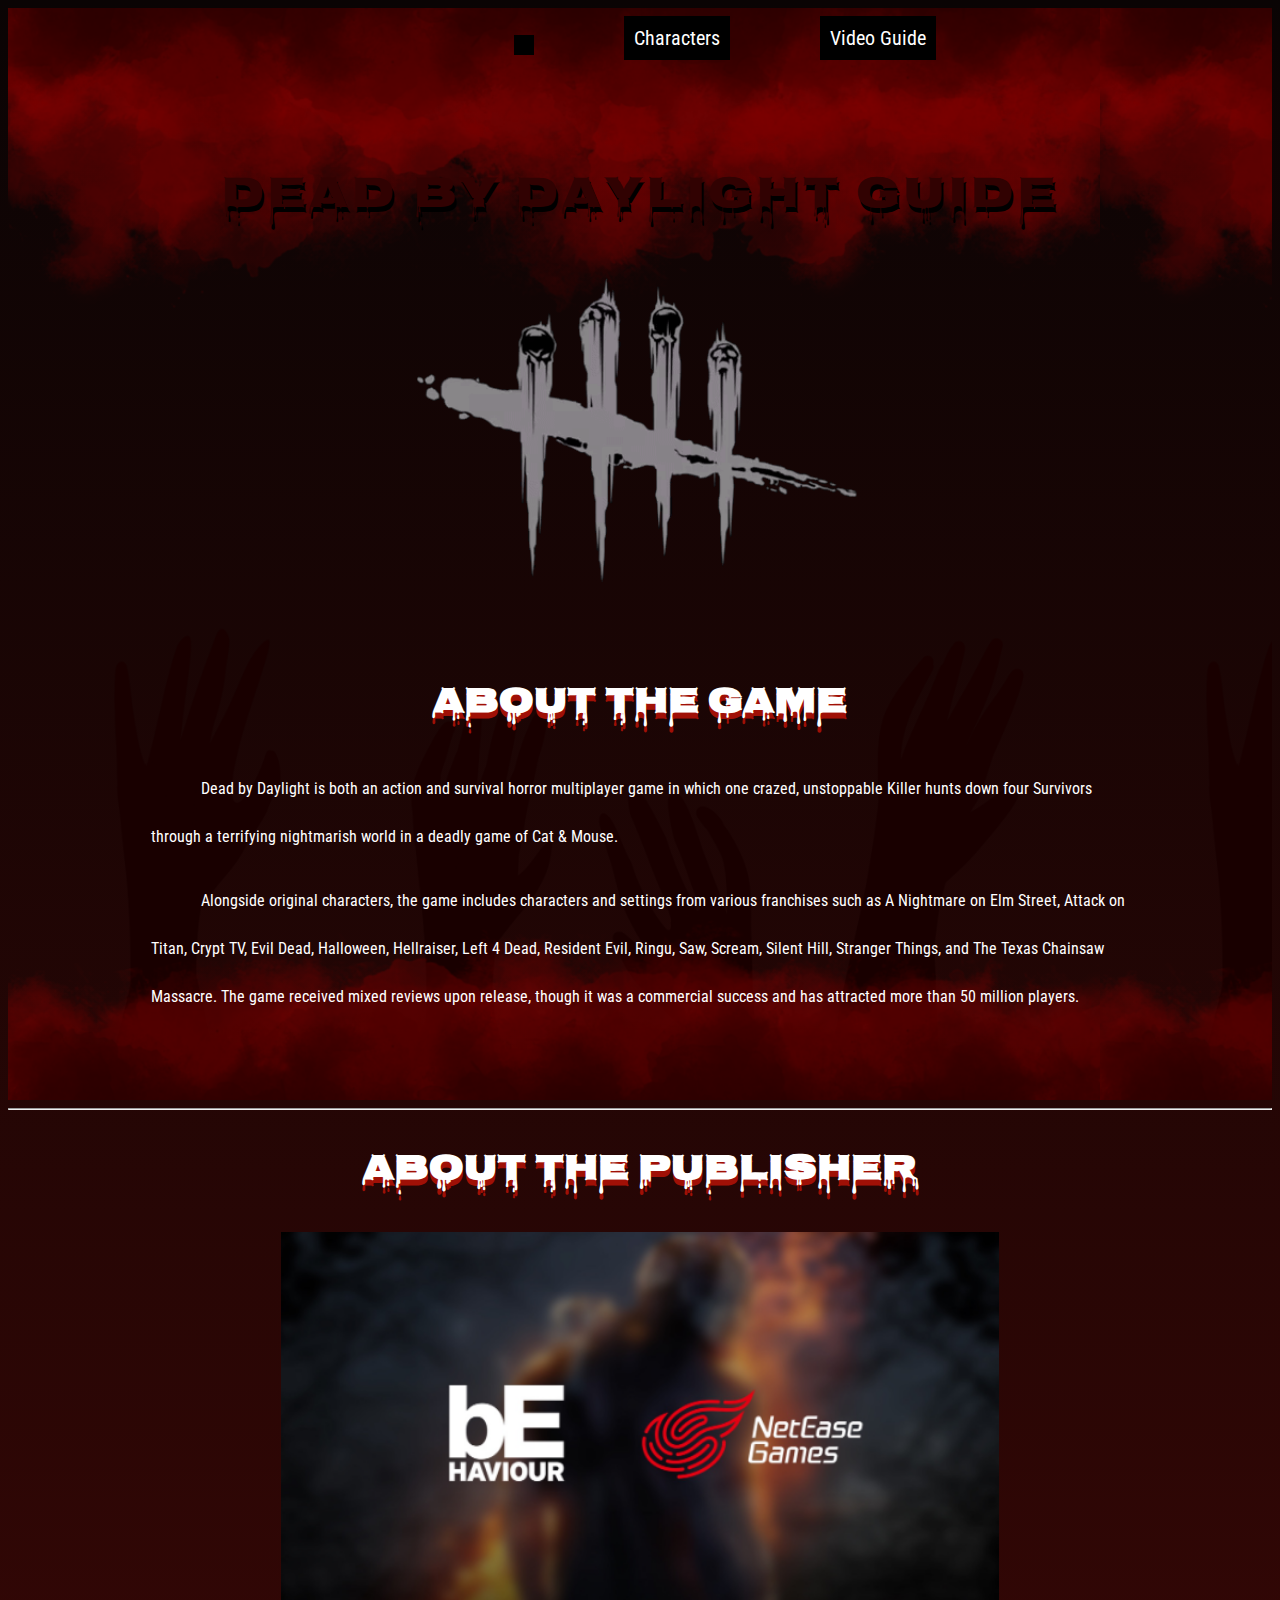
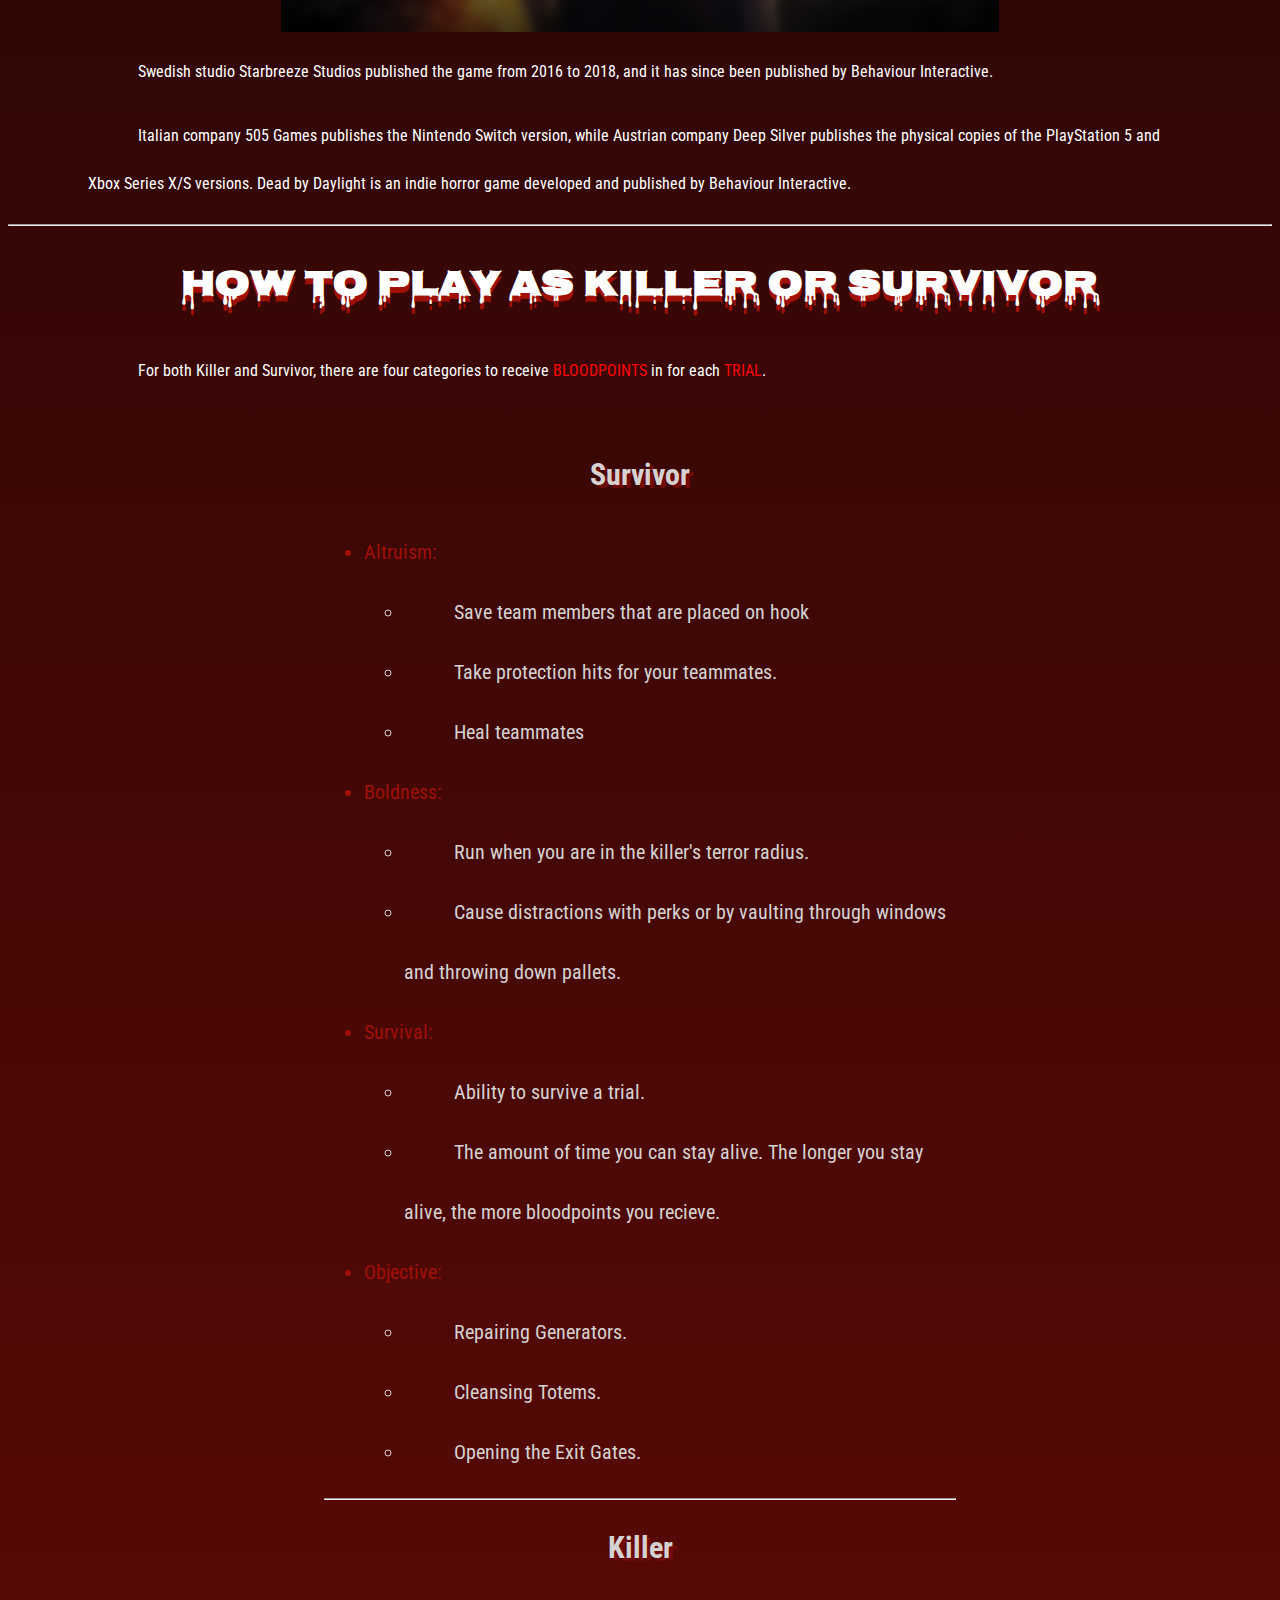
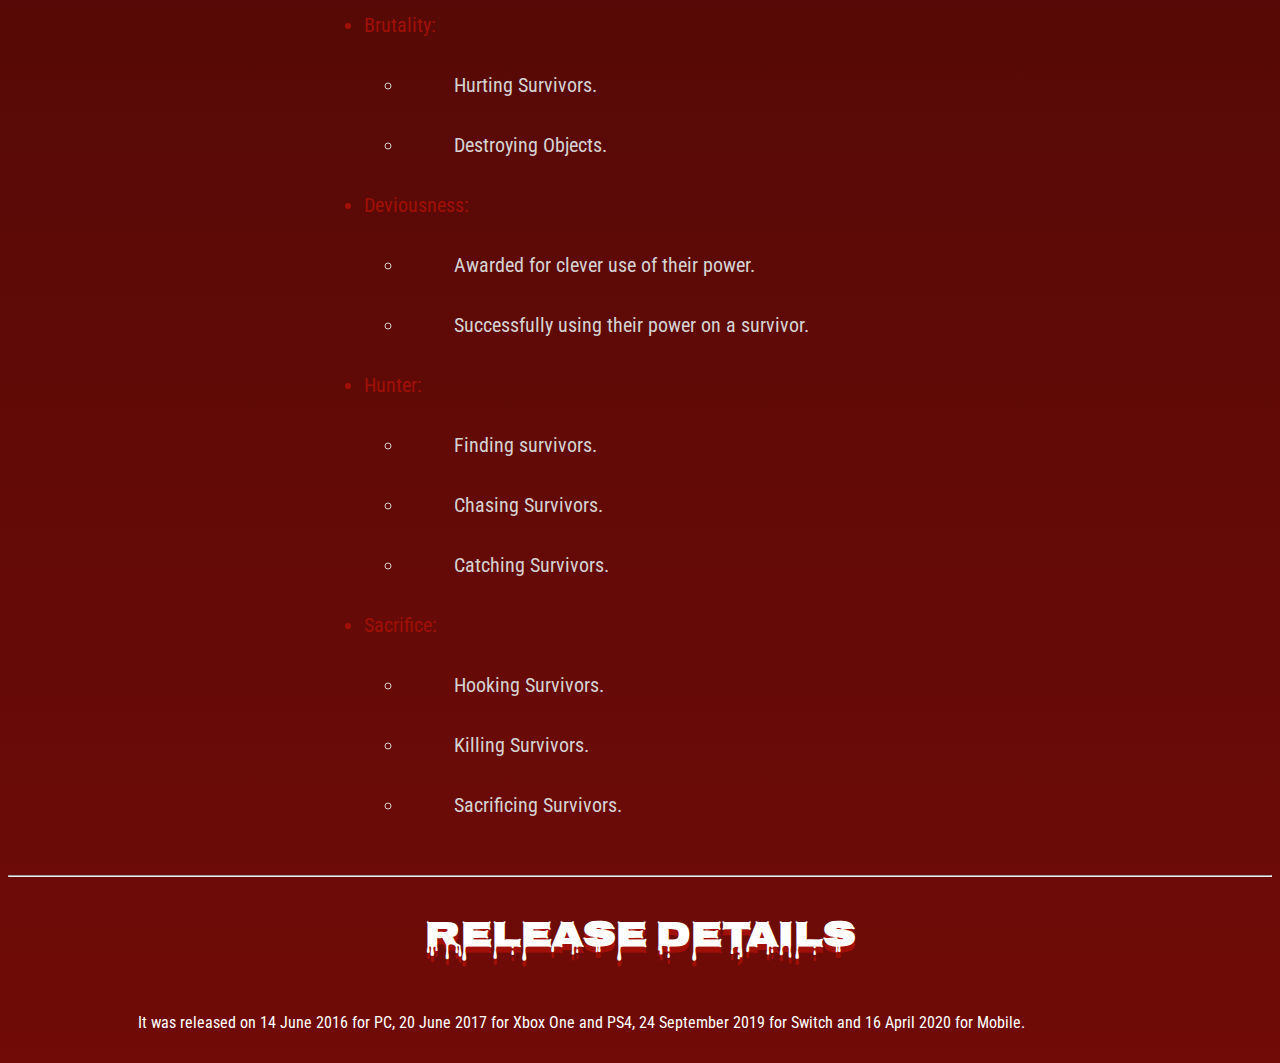
==== index.html @ 6df0ab93 "Update Css" ====
<!DOCTYPE html>
<html lang="en">
<head>
    <meta charset="UTF-8">
    <meta http-equiv="X-UA-Compatible" content="IE=edge">
    <meta name="viewport" content="width=device-width, initial-scale=1.0">
    
    <link rel="preconnect" href="https://fonts.googleapis.com">
    <link rel="preconnect" href="https://fonts.gstatic.com" crossorigin>
    <link href="https://fonts.googleapis.com/css2?family=Nosifer&display=swap" rel="stylesheet">
    <link rel="preconnect" href="https://fonts.googleapis.com">
    <link rel="preconnect" href="https://fonts.gstatic.com" crossorigin>
    <link href="https://fonts.googleapis.com/css2?family=Nosifer&family=Roboto+Condensed&display=swap" rel="stylesheet">
    <link href='https://css.gg/home.css' rel='stylesheet'>

    <link rel="stylesheet" href="static/stylesheets/dbd.css">
    
    <title>Dead by Daylight Facts</title>
</head>
<body>
<!-- NavBar -->
<nav>
    <ul><a href="index.html"><button type="submit"><i class="gg-home"></i></button></a></ul>
    <ul><a href="static/templates/characters.html"><button type="submit">Characters</button></a></ul>
    <ul><a href="https://www.youtube.com/watch?v=MirsEPhMPgMBeginner's"><button type="submit">Video Guide</button></a></ul>
</nav>
<div class="about-section">
<h1 style = 'color:rgb(49, 2, 2)' class ="big" id="title">Dead by Daylight Guide</h1>
    <audio id = 'dbdAudio'>
        <source src="static/audio/DBDaudio.mp3">
    </audio>
    <img src="static/images/DBD logo.gif" height="600" id="logo">   
    <h2>About the Game</h2>
    
    <p> Dead by Daylight is both an action and survival horror multiplayer game in which one crazed, unstoppable Killer hunts down four Survivors through a 
        terrifying nightmarish world in a deadly game of Cat & Mouse.</p>
    <p>Alongside original characters, the game includes characters and settings
        from various franchises such as A Nightmare on Elm Street, Attack on Titan, Crypt TV, 
        Evil Dead, Halloween, Hellraiser, Left 4 Dead, Resident Evil, Ringu, Saw, Scream, Silent Hill, 
        Stranger Things, and The Texas Chainsaw Massacre. The game received mixed reviews upon release,
        though it was a commercial success and has attracted more than 50 million players.</p>
    </div>
    <hr>
    <h2>About the Publisher</h2>
    <div class="picture-background">
     <img src="static/images/behaviour.png" height="400" id="logo2"> 
    </div>
     <p>Swedish studio Starbreeze Studios published the game from 2016 to 2018, and it has 
    since been published by Behaviour Interactive.</p>
    
    <p>Italian company 505 Games publishes the Nintendo Switch version, 
    while Austrian company Deep Silver publishes the 
    physical copies of the PlayStation 5 and Xbox Series X/S versions.
    Dead by Daylight is an indie horror game developed and published by Behaviour Interactive.</p>
    <hr>
    <h2>How to Play as Killer or Survivor</h2>
   <p>For both Killer and Survivor, there are four categories to receive <a href="https://deadbydaylight.fandom.com/wiki/Bloodpoints#:~:text=Bloodpoints%20are%20the%20general%20progression%20Currency%20for%20a%20Player's%20Characters.&text=Bloodpoints%20are%20added%20to%20a,Character's%20Level%20until%20Level%2050.">bloodpoints</a> in for each <a href="https://deadbydaylight.fandom.com/wiki/Trials#:~:text=Trials%20take%20place%20on%20a,to%20sacrifice%20them%20on%20Hooks%20.">trial</a>.
   </p>

<div class="player-section">
 <div id="container">
    <div class="survivorInfo">
     <h3>Survivor</h3>
       <ul id="categories">
        <li>Altruism:
            <ul>
                <li>Save team members that are placed on hook</li>
                <li>Take protection hits for your teammates.</li>
                <li>Heal teammates</li>
            </ul>
        </li>
        <li>Boldness:
            <ul>
                <li>Run when you are in the killer's terror radius.</li>
                <li>Cause distractions with perks or by vaulting through windows and throwing down pallets.</li>
            </ul>
        </li>
        <li>Survival:
            <ul>
                <li>Ability to survive a trial.</li>
                <li>The amount of time you can stay alive. The longer you stay alive, the more bloodpoints you recieve. </li>  
            </ul>
        </li>
        <li>Objective:
            <ul>
                <li>Repairing Generators.</li>
                <li>Cleansing Totems.</li>
                <li>Opening the Exit Gates.</li>
            </ul>
        </li>
    </ul>
</div>
<hr>
<div class="killerInfo">
  <h3>Killer</h3>
  <ul id="categories">
    <li>Brutality:
        <ul>
            <li>Hurting Survivors.</li>
            <li>Destroying Objects.</li>
        </ul>
    </li>
    <li>Deviousness:
        <ul>
            <li>Awarded for clever use of their power.</li>
            <li>Successfully using their power on a survivor.</li>
        </ul>
    </li>
    <li>Hunter:
        <ul>
            <li>Finding survivors.</li>
            <li>Chasing Survivors.</li>
            <li>Catching Survivors.</li>
        </ul>
    </li>
    <li>Sacrifice:
        <ul>
            <li>Hooking Survivors.</li>
            <li>Killing Survivors.</li>
            <li>Sacrificing Survivors.</li>
        </ul>
    </li>
  </ul>
</div>
</div>
</div> 
<hr> 
<h2> Release Details</h2> 

  <p> It was released on 14 
June 2016 for PC, 20 June 2017 for Xbox One and PS4, 24 September 2019 for Switch and 
16 April 2020 for Mobile.</p>  
<script
  src="https://code.jquery.com/jquery-3.6.1.min.js"
  integrity="sha256-o88AwQnZB+VDvE9tvIXrMQaPlFFSUTR+nldQm1LuPXQ="
  crossorigin="anonymous"></script>
<script src="static/javascript/scripts.js"></script>
</body>
</html>
---- static/stylesheets/dbd.css ----
html
{font-family: Roboto Condensed, Arial, Helvetica, sans-serif;
    background: linear-gradient(#0a0404, #700b07);
    color: white;
}
@media (max-width:1000px) {
 html {
    font-family: Roboto Condensed, Arial, Helvetica, sans-serif;
    background-color: linear-gradient(#0a0404, #700b07);
    color: white;
 }
}

nav {
    text-align: center;
    display: flex;
    justify-content: center;
    background-image: url("https://media.tenor.com/h67fjCMSvGUAAAAC/fire-flames.gif");
    background-size: contain;
    background-repeat: repeat;
    position: fixed;
    width: 105%;
    top: 0;
    z-index: 1;
}
  /* nav ul {
    display: inline;
    
} */ 
p {
    margin-left: 5em;
    margin-right: 5em;
}

#title{ 
    transition: color 800ms;
    transition: all 2s;
    /* text-shadow: rgb(150, 4, 4) 0px 6px; */
    text-align: center; 
    letter-spacing: .2rem;
    font-weight: 100;
    font-size: 3.5vw;
    font-family: Nosifer, fantasy;
    text-shadow: black 2px 5px;
   color: rgb(204, 199, 199);
   height: 100px;
   padding-top: 5%;
   transition: font-size: 1s, color 3s; 
   
}
#title:hover {
    cursor: pointer;
    transition: color 300ms;
    transition: all 1.6s;
    text-shadow: rgb(150, 148, 148) 0px 6px;
}

h2{ 
    text-align: center;
    font-family: Nosifer, fantasy;
    text-shadow: #a01006 0px 6px;
    font-size: 2.8vw;
}
h2:hover {
    cursor: default;
}

h3 {
font-size: 30px;
text-align: center;
text-shadow: #700b07 4px 3px;

}

body p, ul {
line-height: 3;
text-indent: 50px;
}

a {
text-decoration: none;
color: rgb(252, 6, 6);
font-family: Roboto Condensed;
font-size: 1rem;
text-transform: uppercase;
}

button {
  background-color: black;
  border: none;
  color: white;
  padding: 10px;
  text-align: center;
  text-decoration: none;
  /* text-shadow: #0a0404 4px 4px; */
  display: inline-block;
  font-size: 20px;
  font-family: Roboto Condensed, Arial;
}

button:hover {
    background-color: #790c04;
  outline: 2px solid #faf9f9;
  color: rgb(235, 229, 229);
  padding: 10px;
  text-align: center;
  text-decoration: none;
  display: inline-block;
  font-size: 20px;
  font-family: Roboto Condensed, Arial;
}

#logo { 
    display: block;
  margin-left: auto;
  margin-right: auto;
  margin-top: -15%;
  margin-bottom: -10%;
  height: 50vw;
  /* position: absolute;
  top: 10%;
  left: -1%;
  height: 170px; */

}

#logo2 { 
    display: block;
  margin-left: auto;
  margin-right: auto;
}

#container {
    width: 50%;
    color: rgb(214, 210, 210);
    background-image: url("https://cdn.shopify.com/s/files/1/0176/7420/7304/products/KH04898_2.jpg?v=1619084296&width=1100");
    margin: auto;
    padding: 1em; 
    display: block;
}

li {
    font-size: 20px;
    color: rgb(214, 210, 210);
}

#categories > li {
    font-size: 20px;
    color: #a01006;
}

.big {
    transform: scale(1.0);
}
.big:hover {
    transform: scale(1.1);
}

.small {
    transform: scale(.9);
}

.player-section {
    background-image: url("/static/images/blood.png");
    background-repeat: repeat;
    display: flex;
    background-size: contain;
}

.about-section {
    background-image: url("/static/images/hands.png");
    background-repeat: repeat;
    background-size: contain;
    padding: 5%;
}

.picture-background {
    background-image: url("/static/images/blood.png");
    background-repeat: repeat;
    display: flex;
    background-size: cover;
}
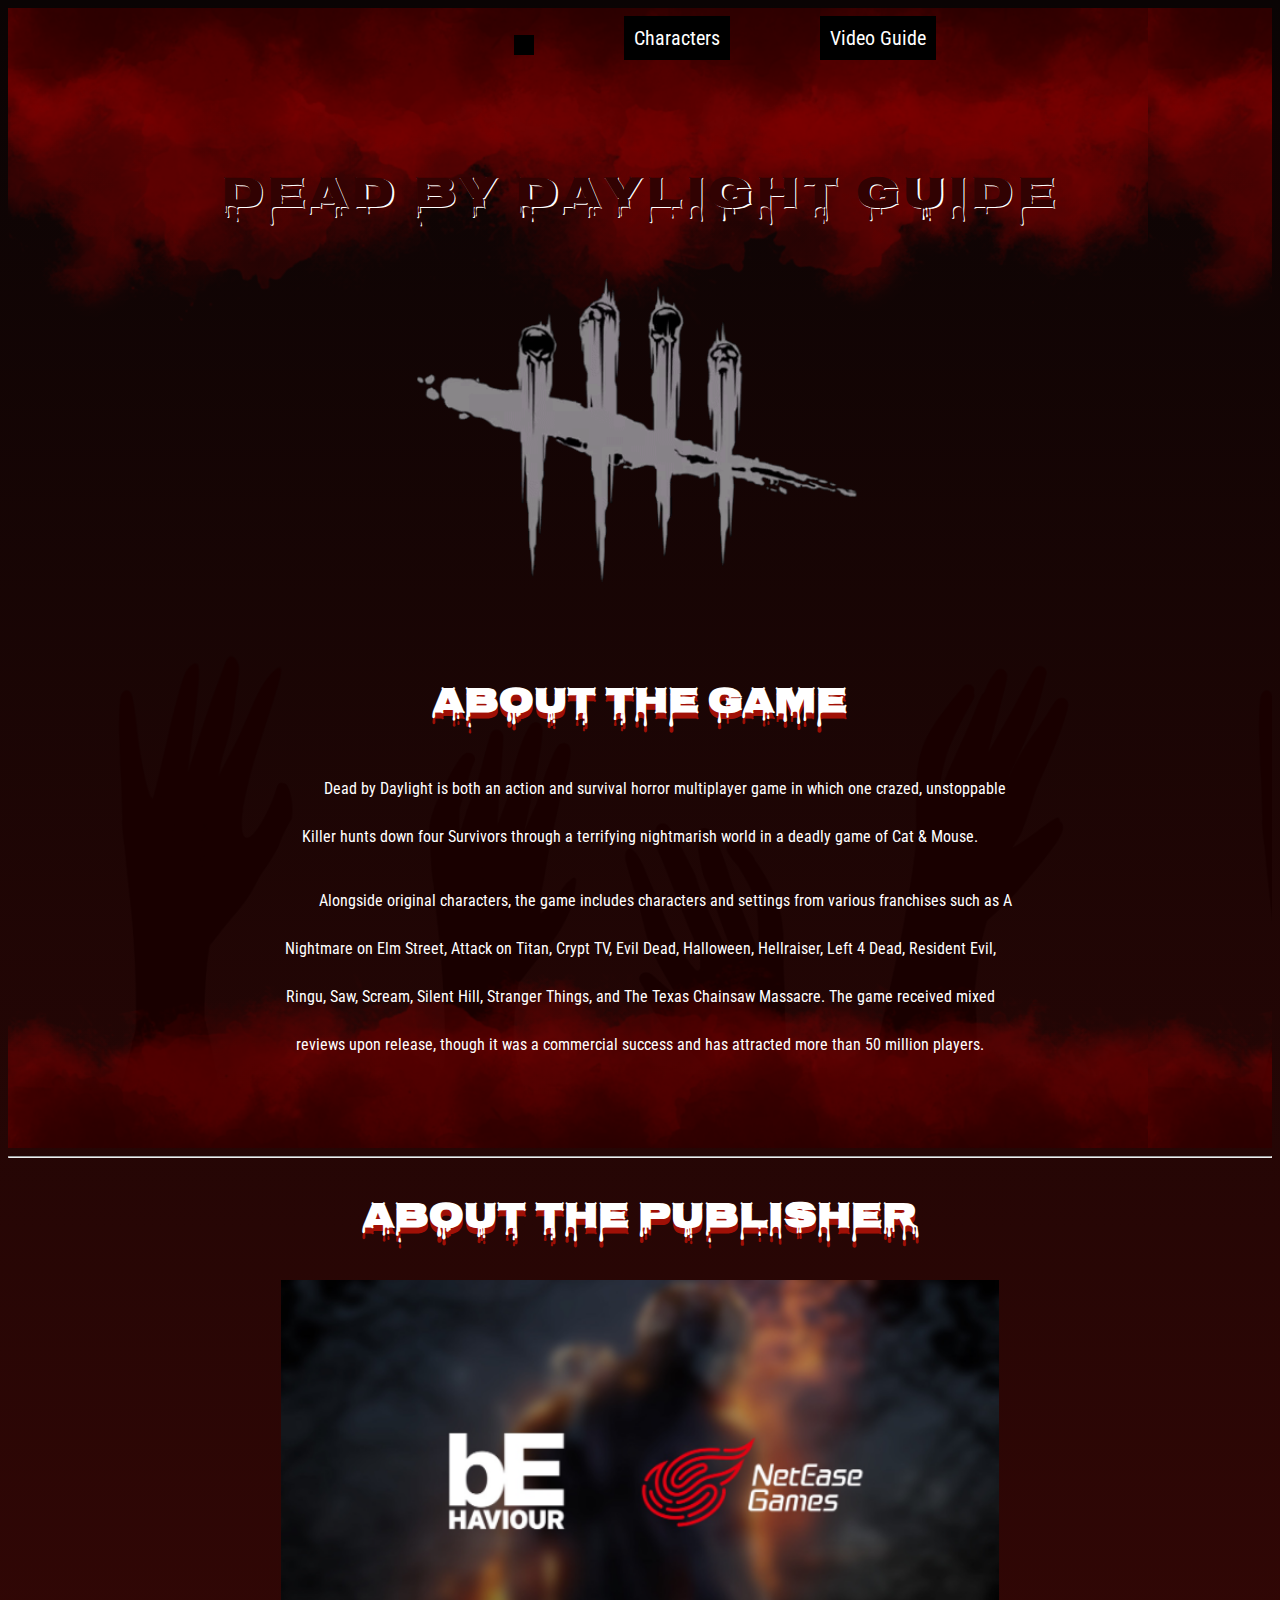
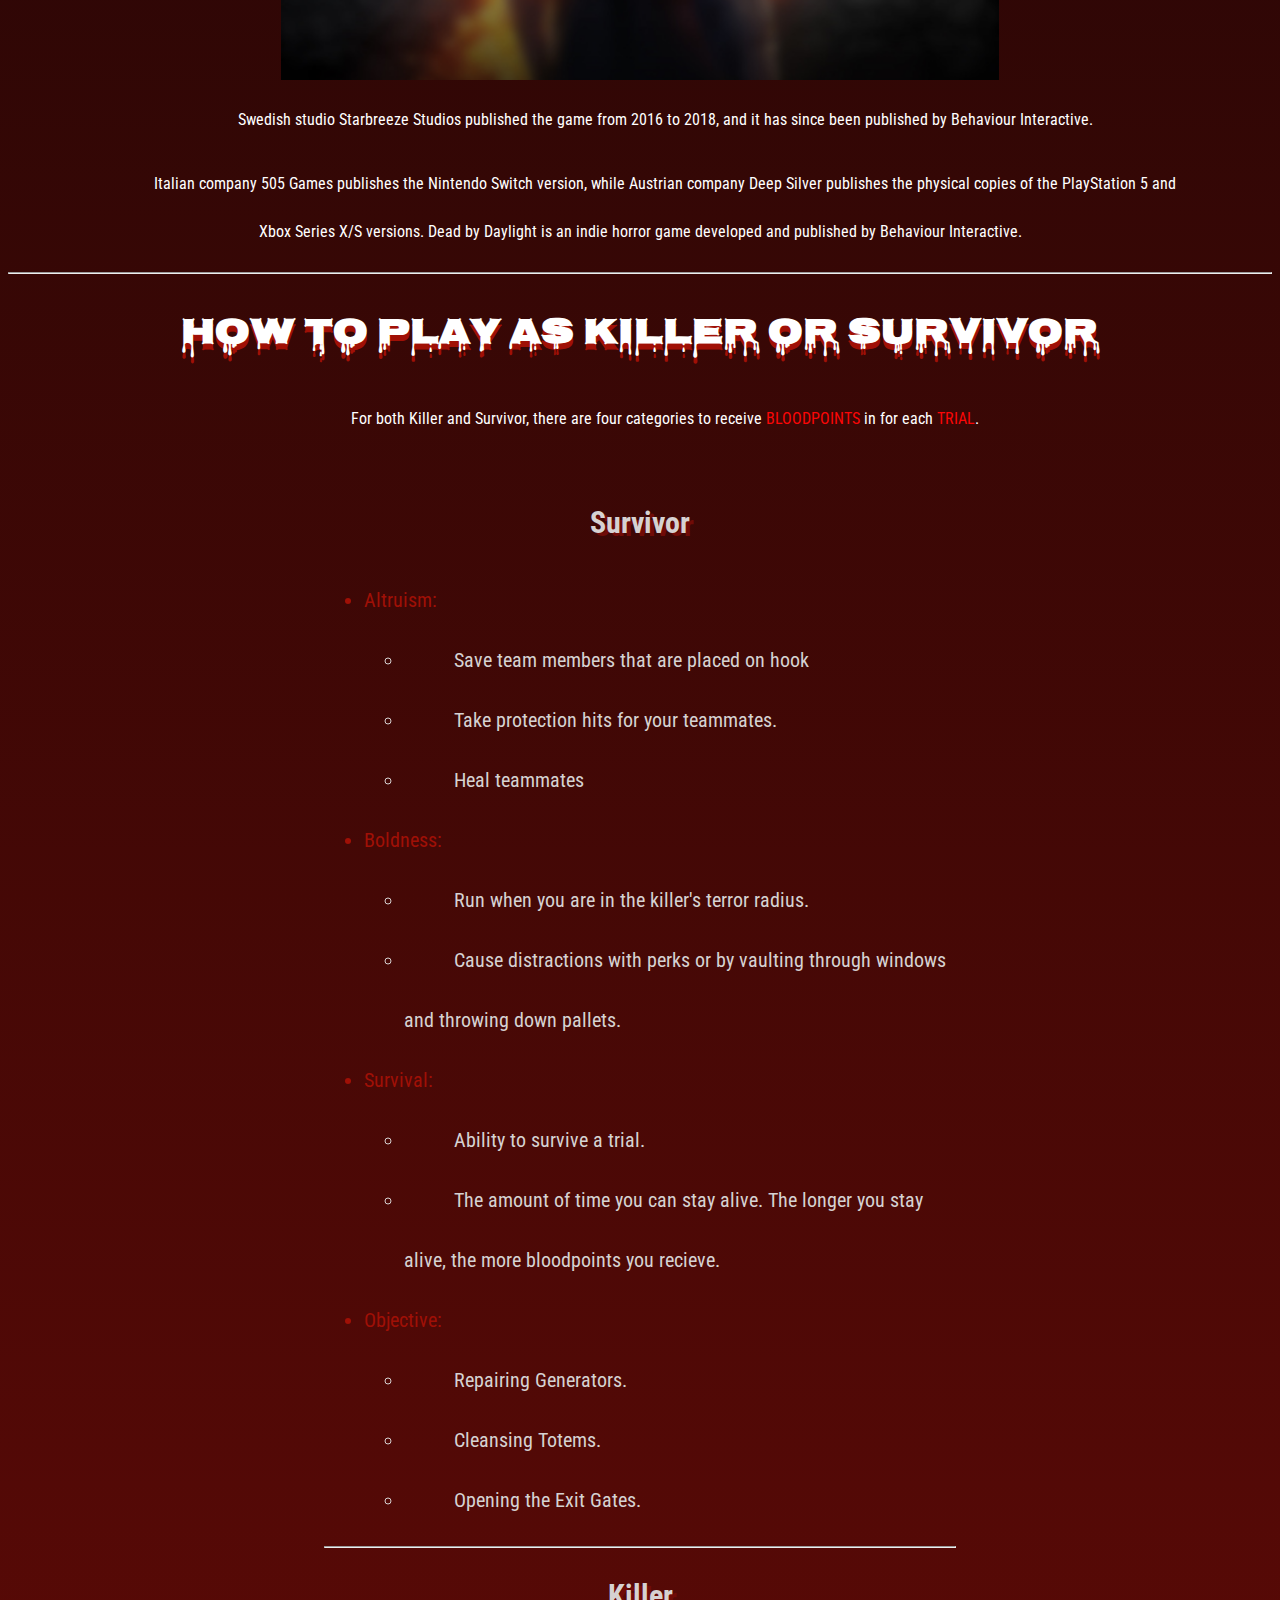
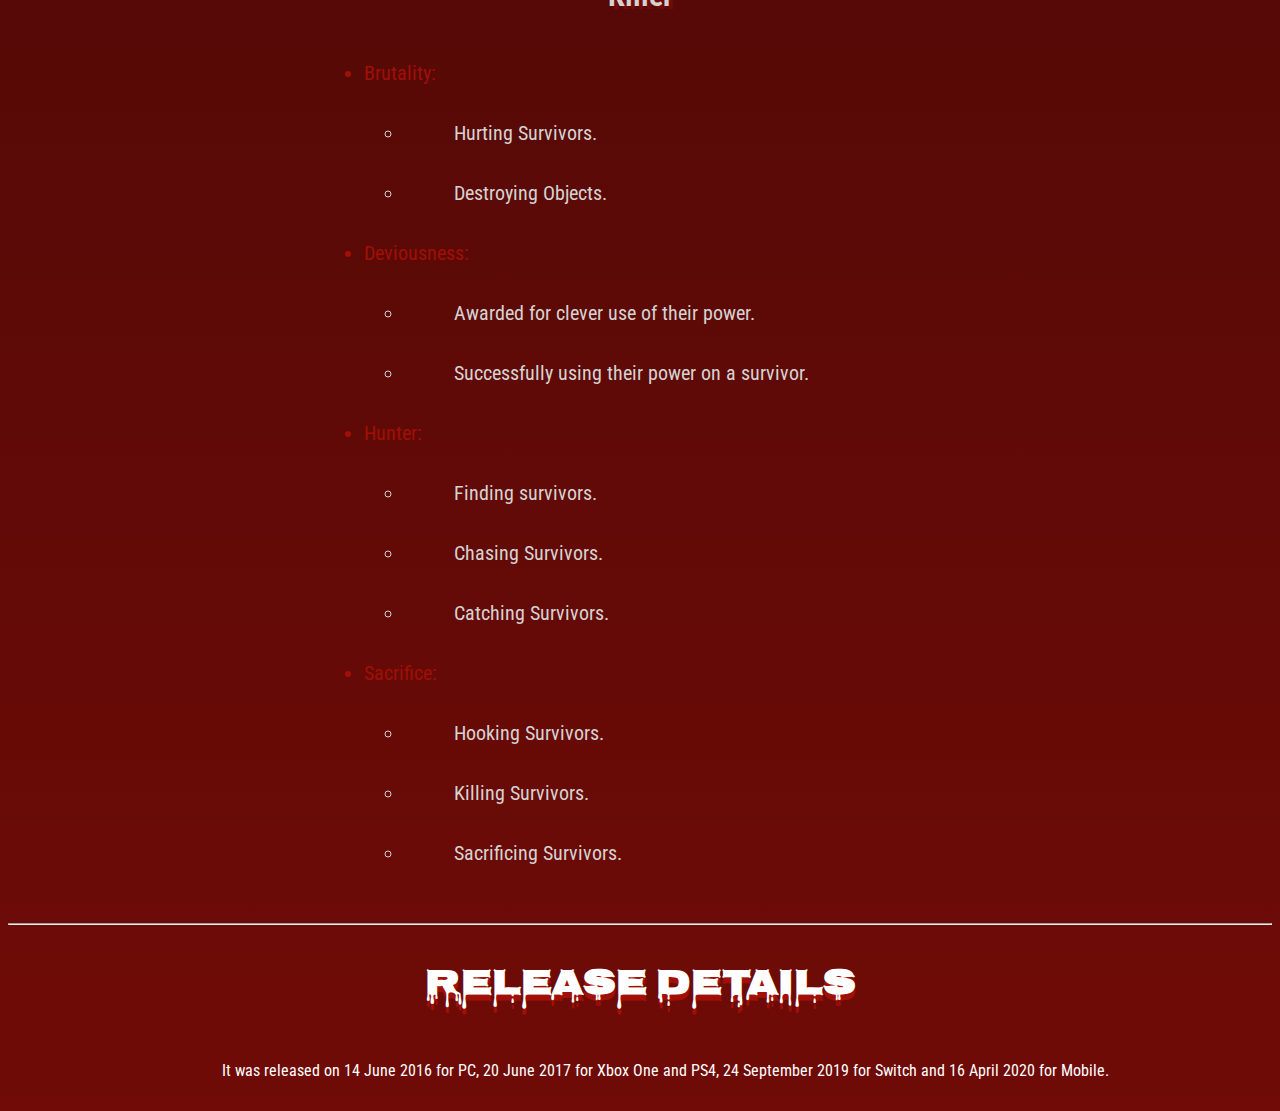
==== commit da2a8ba7: "update css" ====
--- a/index.html
+++ b/index.html
@@ -32,9 +32,11 @@
     <img src="static/images/DBD logo.gif" height="600" id="logo">   
     <h2>About the Game</h2>
     
-    <p> Dead by Daylight is both an action and survival horror multiplayer game in which one crazed, unstoppable Killer hunts down four Survivors through a 
+    <p style="padding-left: 10%; padding-right: 10%; text-align: center;"> 
+        Dead by Daylight is both an action and survival horror multiplayer game in which one crazed, unstoppable Killer hunts down four Survivors through a 
         terrifying nightmarish world in a deadly game of Cat & Mouse.</p>
-    <p>Alongside original characters, the game includes characters and settings
+    <p style="padding-left: 10%; padding-right: 10%; text-align: center;">
+        Alongside original characters, the game includes characters and settings
         from various franchises such as A Nightmare on Elm Street, Attack on Titan, Crypt TV, 
         Evil Dead, Halloween, Hellraiser, Left 4 Dead, Resident Evil, Ringu, Saw, Scream, Silent Hill, 
         Stranger Things, and The Texas Chainsaw Massacre. The game received mixed reviews upon release,
@@ -45,16 +47,18 @@
     <div class="picture-background">
      <img src="static/images/behaviour.png" height="400" id="logo2"> 
     </div>
-     <p>Swedish studio Starbreeze Studios published the game from 2016 to 2018, and it has 
-    since been published by Behaviour Interactive.</p>
+    <div style="text-align: center;">
+        <p>Swedish studio Starbreeze Studios published the game from 2016 to 2018, and it has 
+        since been published by Behaviour Interactive.</p>
     
-    <p>Italian company 505 Games publishes the Nintendo Switch version, 
-    while Austrian company Deep Silver publishes the 
-    physical copies of the PlayStation 5 and Xbox Series X/S versions.
-    Dead by Daylight is an indie horror game developed and published by Behaviour Interactive.</p>
+        <p>Italian company 505 Games publishes the Nintendo Switch version, 
+        while Austrian company Deep Silver publishes the 
+        physical copies of the PlayStation 5 and Xbox Series X/S versions.
+        Dead by Daylight is an indie horror game developed and published by Behaviour Interactive.</p>
+    </div>
     <hr>
     <h2>How to Play as Killer or Survivor</h2>
-   <p>For both Killer and Survivor, there are four categories to receive <a href="https://deadbydaylight.fandom.com/wiki/Bloodpoints#:~:text=Bloodpoints%20are%20the%20general%20progression%20Currency%20for%20a%20Player's%20Characters.&text=Bloodpoints%20are%20added%20to%20a,Character's%20Level%20until%20Level%2050.">bloodpoints</a> in for each <a href="https://deadbydaylight.fandom.com/wiki/Trials#:~:text=Trials%20take%20place%20on%20a,to%20sacrifice%20them%20on%20Hooks%20.">trial</a>.
+   <p style="text-align: center;">For both Killer and Survivor, there are four categories to receive <a href="https://deadbydaylight.fandom.com/wiki/Bloodpoints#:~:text=Bloodpoints%20are%20the%20general%20progression%20Currency%20for%20a%20Player's%20Characters.&text=Bloodpoints%20are%20added%20to%20a,Character's%20Level%20until%20Level%2050.">bloodpoints</a> in for each <a href="https://deadbydaylight.fandom.com/wiki/Trials#:~:text=Trials%20take%20place%20on%20a,to%20sacrifice%20them%20on%20Hooks%20.">trial</a>.
    </p>
 
 <div class="player-section">
@@ -127,7 +131,7 @@
 <hr> 
 <h2> Release Details</h2> 
 
-  <p> It was released on 14 
+  <p style="text-align: center;"> It was released on 14 
 June 2016 for PC, 20 June 2017 for Xbox One and PS4, 24 September 2019 for Switch and 
 16 April 2020 for Mobile.</p>  
 <script
--- a/static/stylesheets/dbd.css
+++ b/static/stylesheets/dbd.css
@@ -42,11 +42,13 @@
     font-weight: 100;
     font-size: 3.5vw;
     font-family: Nosifer, fantasy;
-    text-shadow: black 2px 5px;
+    box-shadow: #0a0404;
+    text-shadow: white .1vw .1vw;
    color: rgb(204, 199, 199);
    height: 100px;
    padding-top: 5%;
    transition: font-size: 1s, color 3s; 
+   
    
 }
 #title:hover {
@@ -118,10 +120,6 @@
   margin-top: -15%;
   margin-bottom: -10%;
   height: 50vw;
-  /* position: absolute;
-  top: 10%;
-  left: -1%;
-  height: 170px; */
 
 }
 
